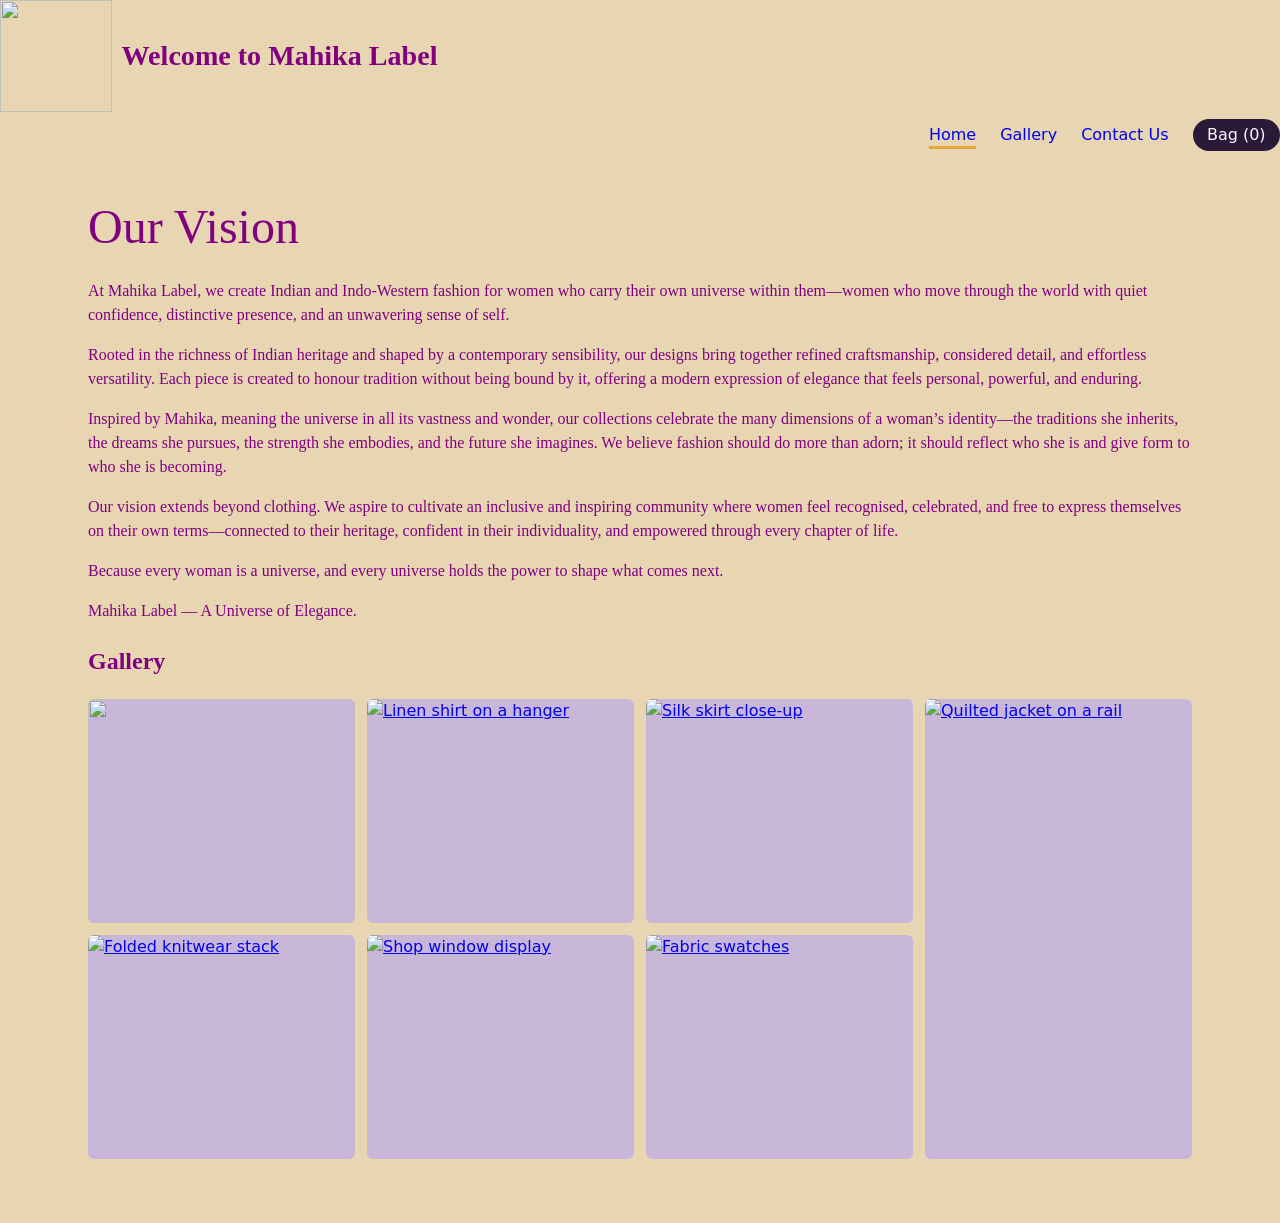
==== src/main/resources/static/index.html @ ffbfc5b2 "Initial Commit" ====
<!DOCTYPE html>
<html lang="en">
	<head>
        <meta charset="UTF-8">
        <meta name="viewport" content="width=device-width, initial-scale=1.0">
        <title>Mahika Label</title>
        <link rel="stylesheet" href="style.css">
	</head>
	<body>
		<header>
			 <a class="logo" href="#top">
  			<img src="/images/logo.png" alt="" width="100" height="100">
  			<h3 class="vision-text">Welcome to Mahika Label</h3>
		</a>
		
         <nav id="main-nav" class="main-nav" aria-label="Main" align="right">
		    <a href="/index.html" class="active" aria-current="page">Home</a>
		    <a href="#story">Gallery</a>
		    <a href="#visit">Contact Us</a>
		    <a href="#bag" class="bag">Bag (0)</a>
		  </nav>
		</header>
		<main class="wrap">
			<div>
				<h1 class="vision-text">Our Vision</h1>
				<p class="vision-text">At Mahika Label, we create Indian and Indo-Western fashion for women who carry their own universe within them—women who move through the world with quiet confidence, distinctive presence, and an unwavering sense of self.</p>
				<p class="vision-text">Rooted in the richness of Indian heritage and shaped by a contemporary sensibility, our designs bring together refined craftsmanship, considered detail, and effortless versatility. Each piece is created to honour tradition without being bound by it, offering a modern expression of elegance that feels personal, powerful, and enduring.</p>
				<p class="vision-text">Inspired by Mahika, meaning the universe in all its vastness and wonder, our collections celebrate the many dimensions of a woman’s identity—the traditions she inherits, the dreams she pursues, the strength she embodies, and the future she imagines. We believe fashion should do more than adorn; it should reflect who she is and give form to who she is becoming.</p>
				<p class="vision-text">Our vision extends beyond clothing. We aspire to cultivate an inclusive and inspiring community where women feel recognised, celebrated, and free to express themselves on their own terms—connected to their heritage, confident in their individuality, and empowered through every chapter of life.</p>
				<p class="vision-text">Because every woman is a universe, and every universe holds the power to shape what comes next.</p>
				<p class="vision-text">Mahika Label — A Universe of Elegance.</p>
			</div>
		
		    <h2 class="vision-text">Gallery</h2>
		    <ul class="tiles">
		      <li class="tile">
		        <a href="#"><figure>
		          <img src="/images/products/product1.jpeg" alt="" loading="lazy">
		          <figcaption>Ready to wear saree</figcaption>
		        </figure></a>
		      </li>
		      <li class="tile">
		        <a href="#"><figure>
		          <img src="/images/products/product2.jpeg" alt="Linen shirt on a hanger" loading="lazy">
		          <figcaption>Ready to wear saree</figcaption>
		        </figure></a>
		      </li>
		      <li class="tile">
		        <a href="#"><figure>
		          <img src="/images/products/product3.jpeg" alt="Silk skirt close-up" loading="lazy">
		          <figcaption>Ready to wear saree</figcaption>
		        </figure></a>
		      </li>
		      <li class="tile tall">
		        <a href="#"><figure>
		          <img src="/images/products/product4.jpeg" alt="Quilted jacket on a rail" loading="lazy">
		          <figcaption>Ready to wear saree</figcaption>
		        </figure></a>
		      </li>
		      <li class="tile">
		        <a href="#"><figure>
		          <img src="/images/products/product5.jpeg" alt="Folded knitwear stack" loading="lazy">
		          <figcaption>Ready to wear saree</figcaption>
		        </figure></a>
		      </li>
		      <li class="tile">
		        <a href="#"><figure>
		          <img src="/images/products/product9.jpeg" alt="Shop window display" loading="lazy">
		          <figcaption>Ready to wear saree</figcaption>
		        </figure></a>
		      </li>
		      <li class="tile">
		        <a href="#"><figure>
		          <img src="/images/products/product11.jpeg" alt="Fabric swatches" loading="lazy">
		          <figcaption>Ready to wear saree</figcaption>
		        </figure></a>
		      </li>
		    </ul>
  </main>
	</body>
</html>
---- src/main/resources/static/style.css ----
:root {
  --ink: #2a1a38;
  --paper: #f1ecf6;
  --white: #fbf9fd;
  --saffron: #e9a63a;
  --gap: 0.75rem;
}
 
*, *::before, *::after { box-sizing: border-box; }
 
body {
  margin: 0;
  font-family: system-ui, -apple-system, "Segoe UI", sans-serif;
  color: var(--ink);
  background: #E8D6B3;
  line-height: 1.5;
}
 
.wrap { max-width: 72rem; margin: 0 auto; padding: 2.5rem 1.5rem 4rem; }
 
h1 {
  font-family: Georgia, "Times New Roman", serif;
  font-weight: 400;
  font-size: clamp(2rem, 5vw, 3rem);
  margin: 0 0 0.5rem;
}
 
.intro { margin: 0 0 2rem; max-width: 36rem; }
 
/* ---- Tile grid ---- */
.tiles {
  list-style: none;
  margin: 0;
  padding: 0;
  display: grid;
  grid-template-columns: repeat(4, 1fr);
  grid-auto-rows: 14rem;
  grid-auto-flow: dense;
  gap: var(--gap);
}
 
.tile { position: relative; overflow: hidden; border-radius: 6px; background: #c9b7d9; }
.tile.wide { grid-column: span 2; }
.tile.tall { grid-row: span 2; }
 
.tile a { display: block; width: 100%; height: 100%; }
.tile figure { margin: 0; height: 100%; }
 
.tile img {
  width: 100%;
  height: 100%;
  object-fit: whole;
  display: block;
  transition: transform 0.4s ease;
}
.tile a:hover img,
.tile a:focus-visible img { transform: scale(1.06); }
.tile a:focus-visible { outline: 3px solid var(--saffron); outline-offset: -3px; }
 
.tile figcaption {
  position: absolute;
  left: 0;
  right: 0;
  bottom: 0;
  padding: 1.5rem 1rem 0.75rem;
  color: var(--white);
  font-weight: 500;
  background: linear-gradient(to top, rgba(42, 26, 56, 0.8), transparent);
  opacity: 0;
  transform: translateY(0.5rem);
  transition: opacity 0.3s, transform 0.3s;
  pointer-events: none;
}
.tile a:hover figcaption,
.tile a:focus-visible figcaption { opacity: 1; transform: none; }
 
@media (hover: none) {
  .tile figcaption { opacity: 1; transform: none; }
}
 
/* ---- Responsive ---- */
@media (max-width: 800px) {
  .tiles { grid-template-columns: repeat(2, 1fr); grid-auto-rows: 11rem; }
}
@media (max-width: 420px) {
  .tiles { grid-template-columns: 1fr; }
  .tile.wide { grid-column: span 1; }
}
@media (prefers-reduced-motion: reduce) {
  .tile img, .tile figcaption { transition: none; }
}

.logo {
  display: inline-flex;
  align-items: center;
  gap: 0.6rem;
  font-family: var(--serif);
  font-size: 1.5rem;
  text-decoration: none;
}
.logo img { display: block; width: 7rem; height: 7rem; }

.main-nav { display: flex; align-items: center; justify-content: flex-end; gap: 1.5rem; margin-left: auto;}
.main-nav a { text-decoration: none; font-weight: 500; padding: 0.25rem 0; }
.main-nav a:not(.bag):hover,
.main-nav a.active { text-decoration: underline; text-decoration-color: var(--saffron); text-decoration-thickness: 3px; text-underline-offset: 6px; }
.bag { background: var(--ink); color: var(--white); padding: 0.25rem 0.9rem !important; border-radius: 999px; }

.vision-text { 
	font-family: Georgia, "Times New Roman", serif;
	color: #800080;
 }
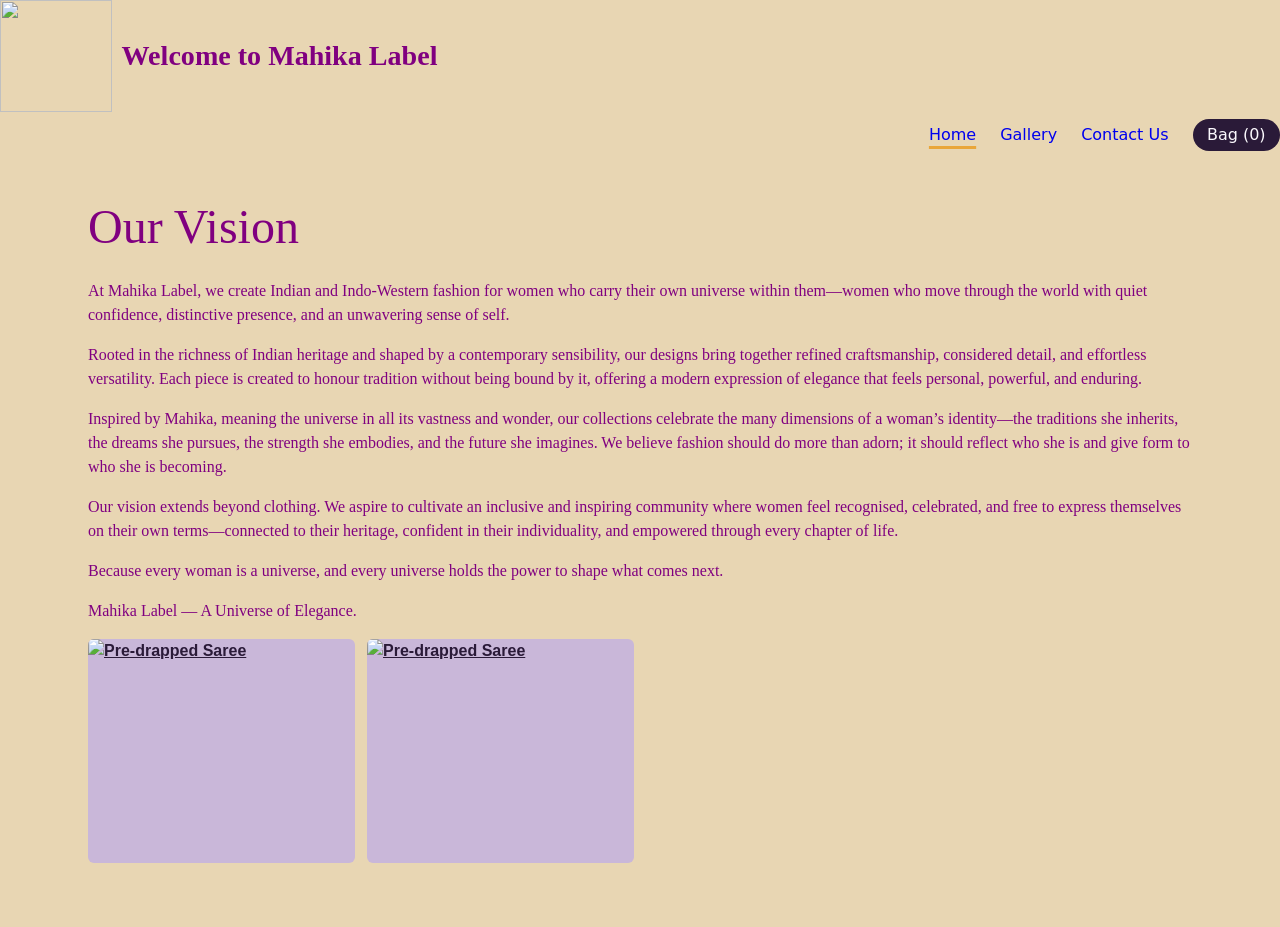
==== commit d3679470: "updated gallery and contactus" ====
--- a/src/main/resources/static/index.html
+++ b/src/main/resources/static/index.html
@@ -8,16 +8,16 @@
 	</head>
 	<body>
 		<header>
-			 <a class="logo" href="#top">
+			 <a class="logo" href="/">
   			<img src="/images/logo.png" alt="" width="100" height="100">
   			<h3 class="vision-text">Welcome to Mahika Label</h3>
 		</a>
 		
          <nav id="main-nav" class="main-nav" aria-label="Main" align="right">
-		    <a href="/index.html" class="active" aria-current="page">Home</a>
-		    <a href="#story">Gallery</a>
-		    <a href="#visit">Contact Us</a>
-		    <a href="#bag" class="bag">Bag (0)</a>
+		    <a href="/" class="active" aria-current="page">Home</a>
+		    <a href="/gallery">Gallery</a>
+		    <a href="/contactUs">Contact Us</a>
+		    <a href="/comingsoon" class="bag">Bag (0)</a>
 		  </nav>
 		</header>
 		<main class="wrap">
@@ -30,52 +30,71 @@
 				<p class="vision-text">Because every woman is a universe, and every universe holds the power to shape what comes next.</p>
 				<p class="vision-text">Mahika Label — A Universe of Elegance.</p>
 			</div>
-		
-		    <h2 class="vision-text">Gallery</h2>
-		    <ul class="tiles">
-		      <li class="tile">
-		        <a href="#"><figure>
-		          <img src="/images/products/product1.jpeg" alt="" loading="lazy">
-		          <figcaption>Ready to wear saree</figcaption>
-		        </figure></a>
-		      </li>
-		      <li class="tile">
-		        <a href="#"><figure>
-		          <img src="/images/products/product2.jpeg" alt="Linen shirt on a hanger" loading="lazy">
-		          <figcaption>Ready to wear saree</figcaption>
-		        </figure></a>
-		      </li>
-		      <li class="tile">
-		        <a href="#"><figure>
-		          <img src="/images/products/product3.jpeg" alt="Silk skirt close-up" loading="lazy">
-		          <figcaption>Ready to wear saree</figcaption>
-		        </figure></a>
-		      </li>
-		      <li class="tile tall">
-		        <a href="#"><figure>
-		          <img src="/images/products/product4.jpeg" alt="Quilted jacket on a rail" loading="lazy">
-		          <figcaption>Ready to wear saree</figcaption>
-		        </figure></a>
-		      </li>
-		      <li class="tile">
-		        <a href="#"><figure>
-		          <img src="/images/products/product5.jpeg" alt="Folded knitwear stack" loading="lazy">
-		          <figcaption>Ready to wear saree</figcaption>
-		        </figure></a>
-		      </li>
-		      <li class="tile">
-		        <a href="#"><figure>
-		          <img src="/images/products/product9.jpeg" alt="Shop window display" loading="lazy">
-		          <figcaption>Ready to wear saree</figcaption>
-		        </figure></a>
-		      </li>
-		      <li class="tile">
-		        <a href="#"><figure>
-		          <img src="/images/products/product11.jpeg" alt="Fabric swatches" loading="lazy">
-		          <figcaption>Ready to wear saree</figcaption>
-		        </figure></a>
-		      </li>
-		    </ul>
-  </main>
+			
+		    <div>
+		    	<ul class="tiles">
+			      <li class="tile">
+			        <a href="#" id="openLink1" role="button" class="saree-link"><figure>
+			          <img src="/images/products/mahika1.jpeg" alt="Pre-drapped Saree" loading="lazy">
+			          <figcaption>View Details</figcaption>
+			        </figure></a>
+			      </li>
+			      <li class="tile">
+			        <a href="#" id="openLink2" role="button" class="saree-link"><figure>
+			          <img src="/images/products/mahika2.jpeg" alt="Pre-drapped Saree" loading="lazy">
+			          <figcaption>View Details</figcaption>
+			        </figure></a>
+			      </li>
+		    	</ul>
+			</div>
+
+		<!-- The Elegant Saree Dialog -->
+			<dialog id="sareeDialog1">
+			  <div class="dialog-header">
+			    <h2>Mahika Label Ready-to-Wear Designer Saree</h2>
+			  </div>
+			  
+			  <div class="dialog-body">
+			    <ul class="specs-list">
+			      <li><strong>Brand:</strong> Mahika Label</li>
+			      <li><strong>Color:</strong> Elegant lavender / lilac / dusty purple shade</li>
+			      <li><strong>Style:</strong> Beautiful ready-to-use, pre-draped saree designed for hassle-free wear and a stunning, graceful fall.</li>
+			      <li><strong>Blouse:</strong> Comes with a stitched designer blouse that can be easily altered to your precise size.</li>
+			      <li><strong>Fabric:</strong> Crap silk with bits work and ready to wear saree necklace blouse.</li>
+			      <li><strong>Work:</strong> Features exquisite hand embroidery, intricate detailing, and multi-colored stone accents on the borders and pallu, 
+			      								making it an ideal choice for weddings, receptions, and festive celebrations.</li>
+			    </ul>
+			  </div>
+			
+			  <div class="dialog-footer">
+			    <!-- Built-in form closing for the close/action buttons -->
+			      <button id="closeBtn1" class="btn">Close</button>
+			  </div>
+			</dialog>
+			<dialog id="sareeDialog2">
+			  <div class="dialog-header">
+			    <h2>Mahika Label Ready-to-Wear Designer Saree</h2>
+			  </div>
+			  
+			  <div class="dialog-body">
+			    <ul class="specs-list">
+			       <li><strong>Brand:</strong> Mahika Label</li>
+			       <li><strong>Price:</strong> 349AED</li>
+			      <li><strong>Color:</strong> Sophisticated champagne gold / metallic bronze shade with warm undertones</li>
+			      <li><strong>Style:</strong> Beautiful ready-to-wear, pre-draped saree designed for hassle-free wear and a sleek, effortless drape.</li>
+			      <li><strong>Blouse:</strong> Features a chic halter-neck / necklace style embroidered blouse adorned with intricate beads work, pearls, and colorful stone highlights.</li>
+			      <li><strong>Fabric:</strong> Crap silk with bits work and ready to wear saree necklace blouse.</li>
+			      <li><strong>Work:</strong> Detailed beads work with subtle stone embellishments on the neckline and pallu border, making it an ideal choice for day events, cocktail parties,
+			      							 and festive celebrations.</li>
+			    </ul>
+			  </div>
+			
+			  <div class="dialog-footer">
+			    <!-- Built-in form closing for the close/action buttons -->
+			      <button id="closeBtn2" class="btn">Close</button>
+			  </div>
+			</dialog>
+  		</main>
 	</body>
-</html>+	 <script src="script.js" defer></script>
+</html>
--- a/src/main/resources/static/style.css
+++ b/src/main/resources/static/style.css
@@ -109,4 +109,171 @@
 .vision-text { 
 	font-family: Georgia, "Times New Roman", serif;
 	color: #800080;
- }+ }
+ 
+   /* Custom backdrop styling (only works with showModal) */
+  dialog::backdrop {
+    background-color: rgba(0, 0, 0, 0.5);
+    backdrop-filter: blur(4px);
+  }
+
+/*   Basic dialog styling
+  dialog {
+    border: none;
+    border-radius: 8px;
+    padding: 20px;
+    box-shadow: 0 4px 20px rgba(0, 0, 0, 0.15);
+  }
+   */
+  
+   .saree-link {
+    color: var(--primary-purple);
+    font-weight: 600;
+    text-decoration: underline;
+    font-family: sans-serif;
+  }
+
+  /* Backdrop (Dimmed Background) */
+  dialog::backdrop {
+    background-color: rgba(53, 47, 68, 0.4);
+    backdrop-filter: blur(5px);
+  }
+
+  /* Dialog Container Box */
+  dialog {
+    border: none;
+    border-radius: 12px;
+    padding: 0;
+    width: 90%;
+    max-width: 800px;
+    box-shadow: 0 10px 30px rgba(0, 0, 0, 0.15);
+    font-family: 'Segoe UI', Tahoma, Geneva, Verdana, sans-serif;
+    color: #352f44;
+    background-color: #f3eff5;
+  }
+
+  /* Dialog Layout Sections */
+  .dialog-header {
+    background-color: #dccbc4;
+    padding: 20px 24px;
+    border-bottom: 1px solid #e2daeb;
+  }
+
+  .dialog-header h2 {
+    margin: 0;
+    color: #800080;
+    font-size: 1.4rem;
+  }
+
+  .dialog-body {
+    padding: 24px;
+  }
+
+  /* Product Features List */
+  .specs-list {
+    list-style: none;
+    padding: 0;
+    margin: 0;
+  }
+
+  .specs-list li {
+    margin-bottom: 16px;
+    line-height: 1.6;
+    font-size: 0.95rem;
+  }
+
+  .specs-list li:last-child {
+    margin-bottom: 0;
+  }
+
+  .specs-list strong {
+    color: #800080;
+    display: block;
+    margin-bottom: 2px;
+    font-size: 0.85rem;
+    text-transform: uppercase;
+    letter-spacing: 0.5px;
+  }
+
+  .dialog-footer {
+    padding: 16px 24px;
+    border-top: 1px solid #f0ecf4;
+    display: flex;
+    justify-content: flex-end;
+  }
+
+  .dialog-footer form {
+    display: flex;
+    gap: 12px;
+    margin: 0;
+  }
+
+  /* Buttons */
+  .btn {
+    padding: 10px 20px;
+    border-radius: 6px;
+    font-weight: 600;
+    font-size: 0.9rem;
+    cursor: pointer;
+    border: none;
+    transition: background 0.2s ease;
+     background-color: #800080;
+     color: #fff;
+  }
+
+  /*contact us page css */
+   .email-contact-section {
+    font-family: 'Segoe UI', Tahoma, Geneva, Verdana, sans-serif;
+    padding: 30px 20px;
+    display: flex;
+    justify-content: center;
+  }
+
+  .email-contact-card {
+    background: #ffffff;
+    border: 1px solid #e2daeb;
+    border-radius: 12px;
+    padding: 30px;
+    max-width: 400px;
+    text-align: center;
+    box-shadow: 0 4px 20px rgba(108, 91, 123, 0.08);
+  }
+
+  .email-icon {
+    font-size: 2rem;
+    background: #f3eff5;
+    width: 60px;
+    height: 60px;
+    line-height: 60px;
+    border-radius: 50%;
+    margin: 0 auto 16px auto;
+  }
+
+  .email-contact-card h2 {
+    margin: 0 0 8px 0;
+    color: #6c5b7b;
+    font-size: 1.5rem;
+  }
+
+  .email-label {
+    color: #666666;
+    font-size: 0.95rem;
+    line-height: 1.5;
+    margin: 0 0 16px 0;
+  }
+
+  .email-link {
+    display: inline-block;
+    color: #6c5b7b;
+    font-weight: 600;
+    font-size: 1.1rem;
+    text-decoration: none;
+    border-bottom: 2px solid #9b87a5;
+    padding-bottom: 2px;
+    transition: color 0.2s ease, border-color 0.2s ease;
+  }
+
+  .email-link:hover {
+    color: #9b87a5;
+    border-color: #6c5b7b;
+  }
